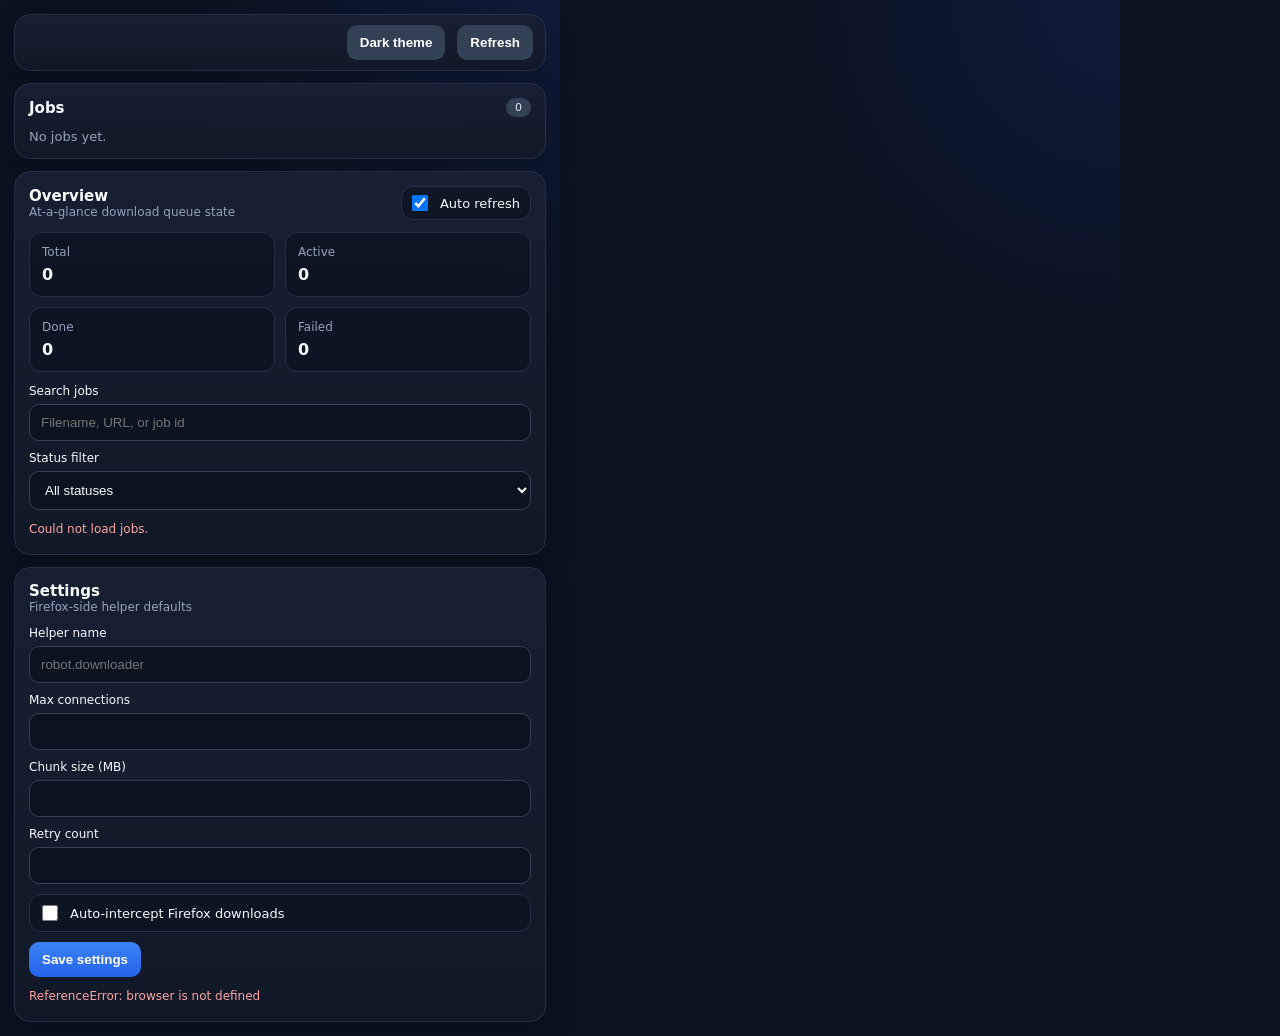
==== extension/popup.html @ 877ff081 "Add project README and initial source" ====
<!DOCTYPE html>
<html lang="en">
<head>
  <meta charset="UTF-8" />
  <meta name="viewport" content="width=device-width, initial-scale=1.0" />
  <title>Robot Downloader</title>
  <link rel="stylesheet" href="popup.css" />
</head>
<body>
  <main class="app">
    <section class="panel compact-toolbar">
      <div class="hero-actions hero-actions-inline">
        <button id="themeToggleButton" class="button secondary">Dark theme</button>
        <button id="refreshButton" class="button secondary">Refresh</button>
      </div>
    </section>

    <section class="panel panel-stack">
      <div class="panel-title-row">
        <h2>Jobs</h2>
        <span id="jobCount" class="pill">0</span>
      </div>
      <div id="jobsContainer" class="jobs empty">No jobs yet.</div>
    </section>

    <section class="panel panel-stack">
      <div class="panel-title-row">
        <div>
          <h2>Overview</h2>
          <p class="muted small">At-a-glance download queue state</p>
        </div>
        <label class="toggle-row auto-refresh-toggle">
          <input id="autoRefreshInput" type="checkbox" checked />
          <span>Auto refresh</span>
        </label>
      </div>
      <div class="stat-grid stat-grid-4">
        <article class="stat-card">
          <span class="stat-label">Total</span>
          <strong id="summaryTotal">0</strong>
        </article>
        <article class="stat-card">
          <span class="stat-label">Active</span>
          <strong id="summaryActive">0</strong>
        </article>
        <article class="stat-card">
          <span class="stat-label">Done</span>
          <strong id="summaryCompleted">0</strong>
        </article>
        <article class="stat-card">
          <span class="stat-label">Failed</span>
          <strong id="summaryFailed">0</strong>
        </article>
      </div>
      <div class="toolbar-grid">
        <label>
          Search jobs
          <input id="searchInput" type="search" placeholder="Filename, URL, or job id" />
        </label>
        <label>
          Status filter
          <select id="statusFilterInput">
            <option value="all">All statuses</option>
            <option value="downloading">Downloading</option>
            <option value="planned">Planned</option>
            <option value="queued">Queued</option>
            <option value="completed">Completed</option>
            <option value="failed">Failed</option>
          </select>
        </label>
      </div>
      <p id="jobsInfoMessage" class="status muted">Showing all jobs.</p>
    </section>

    <section class="panel panel-stack">
      <div class="panel-title-row">
        <div>
          <h2>Settings</h2>
          <p class="muted small">Firefox-side helper defaults</p>
        </div>
      </div>
      <form id="settingsForm" class="settings-grid">
        <label>
          Helper name
          <input id="helperNameInput" name="helperName" type="text" placeholder="robot.downloader" />
        </label>
        <label>
          Max connections
          <input id="maxConnectionsInput" name="maxConnections" type="number" min="1" max="32" />
        </label>
        <label>
          Chunk size (MB)
          <input id="chunkSizeInput" name="chunkSizeMb" type="number" min="1" max="256" />
        </label>
        <label>
          Retry count
          <input id="retryCountInput" name="retryCount" type="number" min="0" max="10" />
        </label>
        <label class="toggle-row span-all">
          <input id="autoInterceptInput" name="autoIntercept" type="checkbox" />
          <span>Auto-intercept Firefox downloads</span>
        </label>
        <div class="actions-row span-all">
          <button type="submit" class="button primary">Save settings</button>
        </div>
      </form>
      <p id="settingsMessage" class="status muted">Settings are stored locally in Firefox.</p>
    </section>
  </main>

  <script src="popup.js"></script>
</body>
</html>
---- extension/popup.css ----
:root {
  color-scheme: light;
  font-family: Inter, system-ui, sans-serif;
  --bg: #0b1220;
  --panel: #111827;
  --panel-soft: #172033;
  --panel-border: #253047;
  --text: #f8fafc;
  --muted: #94a3b8;
  --blue: #3b82f6;
  --blue-soft: rgba(59, 130, 246, 0.16);
  --green: #22c55e;
  --green-soft: rgba(34, 197, 94, 0.16);
  --red: #ef4444;
  --red-soft: rgba(239, 68, 68, 0.16);
  --amber: #f59e0b;
  --amber-soft: rgba(245, 158, 11, 0.18);
}

:root[data-theme="light"] {
  color-scheme: light;
  --bg: #edf3fb;
  --panel: #ffffff;
  --panel-soft: #f8fbff;
  --panel-border: #d8e2f0;
  --text: #172033;
  --muted: #5b6b82;
  --blue: #2563eb;
  --blue-soft: rgba(37, 99, 235, 0.12);
  --green: #15803d;
  --green-soft: rgba(21, 128, 61, 0.12);
  --red: #dc2626;
  --red-soft: rgba(220, 38, 38, 0.1);
  --amber: #d97706;
  --amber-soft: rgba(217, 119, 6, 0.12);
}

* {
  box-sizing: border-box;
}

html,
body {
  width: 560px;
  min-width: 560px;
  max-width: 560px;
}

body {
  margin: 0;
  overflow-x: hidden;
  background:
    radial-gradient(circle at top right, rgba(37, 99, 235, 0.12), transparent 32%),
    var(--bg);
  color: var(--text);
}

:root[data-theme="light"] body {
  background:
    radial-gradient(circle at top right, rgba(37, 99, 235, 0.12), transparent 32%),
    var(--bg);
}

.app {
  width: 560px;
  min-width: 560px;
  max-width: 560px;
  padding: 14px;
}

h1,
h2,
p {
  margin: 0;
}

h1 {
  font-size: 21px;
  line-height: 1.15;
}

h2 {
  font-size: 15px;
}

select {
  width: 100%;
  border: 1px solid #344055;
  background: rgba(11, 18, 32, 0.95);
  color: var(--text);
  border-radius: 10px;
  padding: 10px 11px;
  outline: none;
}

:root[data-theme="light"] select,
:root[data-theme="light"] input {
  border-color: #c8d5e6;
  background: rgba(255, 255, 255, 0.95);
  color: var(--text);
}

select:focus {
  border-color: var(--blue);
  box-shadow: 0 0 0 3px var(--blue-soft);
}

.eyebrow {
  color: #93c5fd;
  font-size: 11px;
  font-weight: 700;
  letter-spacing: 0.08em;
  text-transform: uppercase;
  margin-bottom: 6px;
}

.small {
  font-size: 12px;
}

.muted {
  color: var(--muted);
}

.panel {
  background: linear-gradient(180deg, rgba(23, 32, 51, 0.96), rgba(17, 24, 39, 0.98));
  border: 1px solid var(--panel-border);
  border-radius: 16px;
  padding: 14px;
  box-shadow: 0 12px 30px rgba(0, 0, 0, 0.18);
}

:root[data-theme="light"] .panel {
  background: linear-gradient(180deg, rgba(255, 255, 255, 0.98), rgba(244, 248, 253, 0.98));
  box-shadow: 0 10px 24px rgba(15, 23, 42, 0.08);
}

.panel + .panel,
.hero + .panel {
  margin-top: 12px;
}

.compact-toolbar {
  padding: 10px 12px;
}

.panel-stack {
  display: grid;
  gap: 12px;
}

.hero,
.panel-title-row,
.actions-row,
.toggle-row,
.job-top,
.job-subrow,
.job-progress-row,
.hero-actions,
.job-header-row,
.job-header-main {
  display: flex;
  align-items: center;
  justify-content: space-between;
  gap: 12px;
}

.hero {
  align-items: flex-start;
}

.hero-actions {
  flex-direction: column;
  align-items: stretch;
}

.hero-actions-inline {
  flex-direction: row;
  justify-content: flex-end;
}

.stat-grid,
.settings-grid,
.enqueue-form,
.toolbar-grid {
  display: grid;
  gap: 10px;
}

.jobs {
  display: flex;
  flex-direction: column;
  gap: 10px;
  width: 100%;
}

.stat-grid {
  grid-template-columns: repeat(2, minmax(0, 1fr));
}

.stat-grid-compact {
  grid-template-columns: repeat(2, minmax(0, 1fr));
}

.stat-grid-4 {
  grid-template-columns: repeat(2, minmax(0, 1fr));
}

.toolbar-grid,
.settings-grid {
  grid-template-columns: 1fr;
}

.stat-card,
.job {
  border: 1px solid var(--panel-border);
  border-radius: 12px;
  background: rgba(11, 18, 32, 0.75);
}

:root[data-theme="light"] .stat-card,
:root[data-theme="light"] .job,
:root[data-theme="light"] .toggle-row {
  background: rgba(255, 255, 255, 0.88);
}

.stat-card {
  padding: 12px;
  display: grid;
  gap: 6px;
}

.stat-label {
  color: var(--muted);
  font-size: 12px;
}

label {
  display: grid;
  gap: 6px;
  font-size: 12px;
  color: var(--text);
}

input {
  width: 100%;
  border: 1px solid #344055;
  background: rgba(11, 18, 32, 0.95);
  color: var(--text);
  border-radius: 10px;
  padding: 10px 11px;
  outline: none;
}

input:focus {
  border-color: var(--blue);
  box-shadow: 0 0 0 3px var(--blue-soft);
}

.toggle-row {
  justify-content: flex-start;
  padding: 10px 12px;
  border: 1px solid var(--panel-border);
  border-radius: 12px;
  background: rgba(11, 18, 32, 0.65);
  font-size: 13px;
}

.toggle-row input {
  width: 16px;
  height: 16px;
  margin: 0;
}

.auto-refresh-toggle {
  padding: 8px 10px;
  white-space: nowrap;
}

.span-all {
  grid-column: 1 / -1;
}

.button {
  border: 0;
  border-radius: 10px;
  padding: 10px 13px;
  cursor: pointer;
  font-weight: 700;
  color: white;
}

.button.primary {
  background: linear-gradient(180deg, #3b82f6, #2563eb);
}

.button.secondary {
  background: #334155;
}

:root[data-theme="light"] .button.secondary {
  background: #d9e5f5;
  color: #172033;
}

.button:hover {
  filter: brightness(1.04);
}

.status {
  min-height: 18px;
  font-size: 12px;
}

.jobs.empty {
  color: var(--muted);
  font-size: 13px;
}

.job {
  padding: 12px;
  gap: 10px;
  transition: transform 180ms ease, opacity 180ms ease, max-height 220ms ease, margin 220ms ease, padding 220ms ease;
  transform-origin: right center;
  max-height: 420px;
  overflow: hidden;
}

.job-removing {
  opacity: 0;
  transform: translateX(36px);
  max-height: 0;
  margin-top: 0;
  margin-bottom: 0;
  padding-top: 0;
  padding-bottom: 0;
  pointer-events: none;
}

.job-header-row {
  align-items: flex-start;
  justify-content: space-between;
}

.job-header-main {
  display: grid;
  gap: 6px;
  min-width: 0;
  flex: 1;
}

.job-name {
  font-weight: 700;
  word-break: break-word;
}

.job-time {
  font-size: 11px;
  color: var(--muted);
  white-space: nowrap;
}

.job-url {
  font-size: 12px;
  color: #93c5fd;
  word-break: break-all;
}

.job-progress-track {
  width: 100%;
  height: 8px;
  border-radius: 999px;
  background: rgba(148, 163, 184, 0.14);
  overflow: hidden;
}

.job-progress-bar {
  height: 100%;
  border-radius: inherit;
  background: linear-gradient(90deg, #22c55e, #3b82f6);
}

.job-meta {
  display: flex;
  flex-wrap: wrap;
  gap: 8px;
  flex: 1;
  margin-top: 4px;
}

.job-actions {
  display: flex;
  justify-content: flex-end;
  align-items: center;
  gap: 8px;
  flex-shrink: 0;
  flex-wrap: wrap;
}

.job-actions-top {
  align-self: flex-start;
  margin-left: 12px;
}

.job-action-button {
  padding: 7px 10px;
  font-size: 12px;
  white-space: nowrap;
}

.job-action-button:disabled {
  cursor: default;
  opacity: 0.55;
}

.danger-button {
  background: #7f1d1d;
}

.pill {
  display: inline-flex;
  align-items: center;
  justify-content: center;
  border-radius: 999px;
  padding: 3px 9px;
  font-size: 11px;
  background: #334155;
  color: #e2e8f0;
}

:root[data-theme="light"] .pill {
  background: #e4edf8;
  color: #334155;
}

.pill.status-completed { background: var(--green-soft); color: #bbf7d0; }
.pill.status-downloading { background: var(--blue-soft); color: #bfdbfe; }
.pill.status-failed { background: var(--red-soft); color: #fecaca; }
.pill.status-planned,
.pill.status-queued { background: var(--amber-soft); color: #fde68a; }
.pill.health-ok { background: var(--green-soft); color: #bbf7d0; }
.pill.health-error { background: var(--red-soft); color: #fecaca; }

@media (max-width: 460px) {
  html,
  body,
  .app {
    width: 100%;
    min-width: 0;
    max-width: 100%;
  }

  .stat-grid,
  .stat-grid-compact,
  .toolbar-grid,
  .settings-grid {
    grid-template-columns: 1fr;
  }

  .stat-grid-4 {
    grid-template-columns: repeat(2, minmax(0, 1fr));
  }

  .hero,
  .panel-title-row,
  .job-top,
  .job-subrow,
  .job-progress-row,
  .job-header-row,
  .hero-actions-inline {
    flex-direction: column;
    align-items: flex-start;
  }

  .job-header-main {
    width: 100%;
  }

  .job-actions {
    width: 100%;
    justify-content: flex-start;
    margin-left: 0;
  }
}
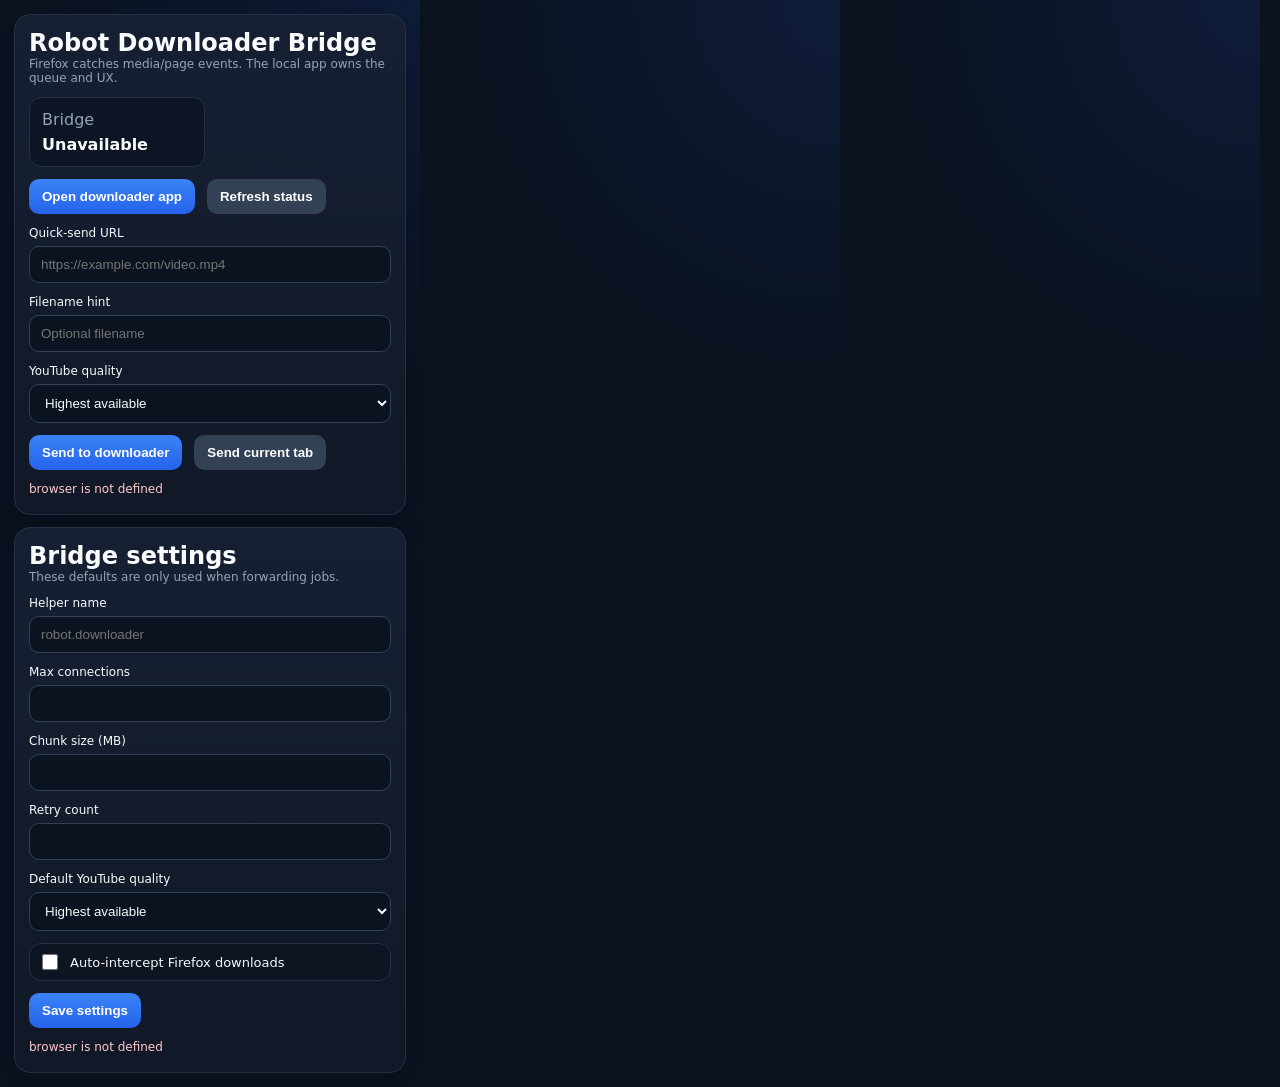
==== commit b900cb42: "update: persistent video download button with quality selector, clean up untracked files" ====
--- a/extension/popup.html
+++ b/extension/popup.html
@@ -7,76 +7,62 @@
   <link rel="stylesheet" href="popup.css" />
 </head>
 <body>
-  <main class="app">
-    <section class="panel compact-toolbar">
-      <div class="hero-actions hero-actions-inline">
-        <button id="themeToggleButton" class="button secondary">Dark theme</button>
-        <button id="refreshButton" class="button secondary">Refresh</button>
-      </div>
-    </section>
-
+  <main class="app bridge-app">
     <section class="panel panel-stack">
       <div class="panel-title-row">
-        <h2>Jobs</h2>
-        <span id="jobCount" class="pill">0</span>
+        <div>
+          <h2>Robot Downloader Bridge</h2>
+          <p class="muted small">Firefox catches media/page events. The local app owns the queue and UX.</p>
+        </div>
       </div>
-      <div id="jobsContainer" class="jobs empty">No jobs yet.</div>
+
+      <div class="stat-grid stat-grid-compact">
+        <article class="stat-card">
+          <span class="stat-label">Bridge</span>
+          <strong id="bridgeStatus">Checking…</strong>
+        </article>
+      </div>
+
+      <div class="actions-row wrap-actions">
+        <button id="openAppButton" class="button primary">Open downloader app</button>
+        <button id="refreshStatusButton" class="button secondary">Refresh status</button>
+      </div>
+
+      <form id="quickSendForm" class="settings-grid">
+        <label>
+          Quick-send URL
+          <input id="quickUrlInput" type="url" placeholder="https://example.com/video.mp4" />
+        </label>
+        <label>
+          Filename hint
+          <input id="quickFilenameInput" type="text" placeholder="Optional filename" />
+        </label>
+        <label>
+          YouTube quality
+          <select id="quickQualityInput">
+            <option value="highest">Highest available</option>
+            <option value="2160p">Up to 2160p</option>
+            <option value="1440p">Up to 1440p</option>
+            <option value="1080p">Up to 1080p</option>
+            <option value="720p">Up to 720p</option>
+            <option value="480p">Up to 480p</option>
+            <option value="360p">Up to 360p</option>
+          </select>
+        </label>
+        <div class="actions-row span-all wrap-actions">
+          <button type="submit" class="button primary">Send to downloader</button>
+          <button id="sendCurrentTabButton" type="button" class="button secondary">Send current tab</button>
+        </div>
+      </form>
+
+      <p id="statusMessage" class="status muted">Ready.</p>
     </section>
 
     <section class="panel panel-stack">
       <div class="panel-title-row">
         <div>
-          <h2>Overview</h2>
-          <p class="muted small">At-a-glance download queue state</p>
-        </div>
-        <label class="toggle-row auto-refresh-toggle">
-          <input id="autoRefreshInput" type="checkbox" checked />
-          <span>Auto refresh</span>
-        </label>
-      </div>
-      <div class="stat-grid stat-grid-4">
-        <article class="stat-card">
-          <span class="stat-label">Total</span>
-          <strong id="summaryTotal">0</strong>
-        </article>
-        <article class="stat-card">
-          <span class="stat-label">Active</span>
-          <strong id="summaryActive">0</strong>
-        </article>
-        <article class="stat-card">
-          <span class="stat-label">Done</span>
-          <strong id="summaryCompleted">0</strong>
-        </article>
-        <article class="stat-card">
-          <span class="stat-label">Failed</span>
-          <strong id="summaryFailed">0</strong>
-        </article>
-      </div>
-      <div class="toolbar-grid">
-        <label>
-          Search jobs
-          <input id="searchInput" type="search" placeholder="Filename, URL, or job id" />
-        </label>
-        <label>
-          Status filter
-          <select id="statusFilterInput">
-            <option value="all">All statuses</option>
-            <option value="downloading">Downloading</option>
-            <option value="planned">Planned</option>
-            <option value="queued">Queued</option>
-            <option value="completed">Completed</option>
-            <option value="failed">Failed</option>
-          </select>
-        </label>
-      </div>
-      <p id="jobsInfoMessage" class="status muted">Showing all jobs.</p>
-    </section>
-
-    <section class="panel panel-stack">
-      <div class="panel-title-row">
-        <div>
-          <h2>Settings</h2>
-          <p class="muted small">Firefox-side helper defaults</p>
+          <h2>Bridge settings</h2>
+          <p class="muted small">These defaults are only used when forwarding jobs.</p>
         </div>
       </div>
       <form id="settingsForm" class="settings-grid">
@@ -96,11 +82,23 @@
           Retry count
           <input id="retryCountInput" name="retryCount" type="number" min="0" max="10" />
         </label>
+        <label>
+          Default YouTube quality
+          <select id="youtubeQualityInput" name="youtubeQuality">
+            <option value="highest">Highest available</option>
+            <option value="2160p">Up to 2160p</option>
+            <option value="1440p">Up to 1440p</option>
+            <option value="1080p">Up to 1080p</option>
+            <option value="720p">Up to 720p</option>
+            <option value="480p">Up to 480p</option>
+            <option value="360p">Up to 360p</option>
+          </select>
+        </label>
         <label class="toggle-row span-all">
           <input id="autoInterceptInput" name="autoIntercept" type="checkbox" />
           <span>Auto-intercept Firefox downloads</span>
         </label>
-        <div class="actions-row span-all">
+        <div class="actions-row span-all wrap-actions">
           <button type="submit" class="button primary">Save settings</button>
         </div>
       </form>
--- a/extension/popup.css
+++ b/extension/popup.css
@@ -9,118 +9,32 @@
   --muted: #94a3b8;
   --blue: #3b82f6;
   --blue-soft: rgba(59, 130, 246, 0.16);
-  --green: #22c55e;
-  --green-soft: rgba(34, 197, 94, 0.16);
-  --red: #ef4444;
-  --red-soft: rgba(239, 68, 68, 0.16);
-  --amber: #f59e0b;
-  --amber-soft: rgba(245, 158, 11, 0.18);
 }
 
-:root[data-theme="light"] {
-  color-scheme: light;
-  --bg: #edf3fb;
-  --panel: #ffffff;
-  --panel-soft: #f8fbff;
-  --panel-border: #d8e2f0;
-  --text: #172033;
-  --muted: #5b6b82;
-  --blue: #2563eb;
-  --blue-soft: rgba(37, 99, 235, 0.12);
-  --green: #15803d;
-  --green-soft: rgba(21, 128, 61, 0.12);
-  --red: #dc2626;
-  --red-soft: rgba(220, 38, 38, 0.1);
-  --amber: #d97706;
-  --amber-soft: rgba(217, 119, 6, 0.12);
-}
-
-* {
-  box-sizing: border-box;
-}
+* { box-sizing: border-box; }
 
 html,
 body {
-  width: 560px;
-  min-width: 560px;
-  max-width: 560px;
+  width: 420px;
+  min-width: 420px;
+  max-width: 420px;
 }
 
 body {
   margin: 0;
   overflow-x: hidden;
-  background:
-    radial-gradient(circle at top right, rgba(37, 99, 235, 0.12), transparent 32%),
-    var(--bg);
+  background: radial-gradient(circle at top right, rgba(37, 99, 235, 0.12), transparent 32%), var(--bg);
   color: var(--text);
 }
 
-:root[data-theme="light"] body {
-  background:
-    radial-gradient(circle at top right, rgba(37, 99, 235, 0.12), transparent 32%),
-    var(--bg);
-}
-
 .app {
-  width: 560px;
-  min-width: 560px;
-  max-width: 560px;
+  width: 420px;
+  min-width: 420px;
+  max-width: 420px;
   padding: 14px;
 }
 
-h1,
-h2,
-p {
-  margin: 0;
-}
-
-h1 {
-  font-size: 21px;
-  line-height: 1.15;
-}
-
-h2 {
-  font-size: 15px;
-}
-
-select {
-  width: 100%;
-  border: 1px solid #344055;
-  background: rgba(11, 18, 32, 0.95);
-  color: var(--text);
-  border-radius: 10px;
-  padding: 10px 11px;
-  outline: none;
-}
-
-:root[data-theme="light"] select,
-:root[data-theme="light"] input {
-  border-color: #c8d5e6;
-  background: rgba(255, 255, 255, 0.95);
-  color: var(--text);
-}
-
-select:focus {
-  border-color: var(--blue);
-  box-shadow: 0 0 0 3px var(--blue-soft);
-}
-
-.eyebrow {
-  color: #93c5fd;
-  font-size: 11px;
-  font-weight: 700;
-  letter-spacing: 0.08em;
-  text-transform: uppercase;
-  margin-bottom: 6px;
-}
-
-.small {
-  font-size: 12px;
-}
-
-.muted {
-  color: var(--muted);
-}
+h2, p { margin: 0; }
 
 .panel {
   background: linear-gradient(180deg, rgba(23, 32, 51, 0.96), rgba(17, 24, 39, 0.98));
@@ -130,119 +44,24 @@
   box-shadow: 0 12px 30px rgba(0, 0, 0, 0.18);
 }
 
-:root[data-theme="light"] .panel {
-  background: linear-gradient(180deg, rgba(255, 255, 255, 0.98), rgba(244, 248, 253, 0.98));
-  box-shadow: 0 10px 24px rgba(15, 23, 42, 0.08);
-}
-
-.panel + .panel,
-.hero + .panel {
-  margin-top: 12px;
-}
-
-.compact-toolbar {
-  padding: 10px 12px;
-}
-
-.panel-stack {
+.panel + .panel { margin-top: 12px; }
+.panel-stack, .settings-grid { display: grid; gap: 12px; }
+.panel-title-row, .actions-row, .toggle-row { display: flex; align-items: center; justify-content: space-between; gap: 12px; }
+.actions-row.wrap-actions { flex-wrap: wrap; justify-content: flex-start; }
+.stat-grid { display: grid; gap: 10px; }
+.stat-grid-compact { grid-template-columns: repeat(2, minmax(0, 1fr)); }
+.stat-card {
+  padding: 12px;
   display: grid;
-  gap: 12px;
-}
-
-.hero,
-.panel-title-row,
-.actions-row,
-.toggle-row,
-.job-top,
-.job-subrow,
-.job-progress-row,
-.hero-actions,
-.job-header-row,
-.job-header-main {
-  display: flex;
-  align-items: center;
-  justify-content: space-between;
-  gap: 12px;
-}
-
-.hero {
-  align-items: flex-start;
-}
-
-.hero-actions {
-  flex-direction: column;
-  align-items: stretch;
-}
-
-.hero-actions-inline {
-  flex-direction: row;
-  justify-content: flex-end;
-}
-
-.stat-grid,
-.settings-grid,
-.enqueue-form,
-.toolbar-grid {
-  display: grid;
-  gap: 10px;
-}
-
-.jobs {
-  display: flex;
-  flex-direction: column;
-  gap: 10px;
-  width: 100%;
-}
-
-.stat-grid {
-  grid-template-columns: repeat(2, minmax(0, 1fr));
-}
-
-.stat-grid-compact {
-  grid-template-columns: repeat(2, minmax(0, 1fr));
-}
-
-.stat-grid-4 {
-  grid-template-columns: repeat(2, minmax(0, 1fr));
-}
-
-.toolbar-grid,
-.settings-grid {
-  grid-template-columns: 1fr;
-}
-
-.stat-card,
-.job {
+  gap: 6px;
   border: 1px solid var(--panel-border);
   border-radius: 12px;
   background: rgba(11, 18, 32, 0.75);
 }
-
-:root[data-theme="light"] .stat-card,
-:root[data-theme="light"] .job,
-:root[data-theme="light"] .toggle-row {
-  background: rgba(255, 255, 255, 0.88);
-}
-
-.stat-card {
-  padding: 12px;
-  display: grid;
-  gap: 6px;
-}
-
-.stat-label {
-  color: var(--muted);
-  font-size: 12px;
-}
-
-label {
-  display: grid;
-  gap: 6px;
-  font-size: 12px;
-  color: var(--text);
-}
-
-input {
+.stat-label, .muted, .small { color: var(--muted); }
+.small { font-size: 12px; }
+label { display: grid; gap: 6px; font-size: 12px; color: var(--text); }
+input, select {
   width: 100%;
   border: 1px solid #344055;
   background: rgba(11, 18, 32, 0.95);
@@ -251,12 +70,10 @@
   padding: 10px 11px;
   outline: none;
 }
-
-input:focus {
+input:focus, select:focus {
   border-color: var(--blue);
   box-shadow: 0 0 0 3px var(--blue-soft);
 }
-
 .toggle-row {
   justify-content: flex-start;
   padding: 10px 12px;
@@ -265,22 +82,7 @@
   background: rgba(11, 18, 32, 0.65);
   font-size: 13px;
 }
-
-.toggle-row input {
-  width: 16px;
-  height: 16px;
-  margin: 0;
-}
-
-.auto-refresh-toggle {
-  padding: 8px 10px;
-  white-space: nowrap;
-}
-
-.span-all {
-  grid-column: 1 / -1;
-}
-
+.toggle-row input { width: 16px; height: 16px; margin: 0; }
 .button {
   border: 0;
   border-radius: 10px;
@@ -289,196 +91,12 @@
   font-weight: 700;
   color: white;
 }
-
-.button.primary {
-  background: linear-gradient(180deg, #3b82f6, #2563eb);
+.button.primary { background: linear-gradient(180deg, #3b82f6, #2563eb); }
+.button.secondary { background: #334155; }
+.status { min-height: 18px; font-size: 12px; }
+.span-all { grid-column: 1 / -1; }
+@media (max-width: 460px) {
+  html, body, .app { width: 100%; min-width: 0; max-width: 100%; }
+  .panel-title-row, .actions-row { flex-direction: column; align-items: flex-start; }
+  .stat-grid-compact, .settings-grid { grid-template-columns: 1fr; }
 }
-
-.button.secondary {
-  background: #334155;
-}
-
-:root[data-theme="light"] .button.secondary {
-  background: #d9e5f5;
-  color: #172033;
-}
-
-.button:hover {
-  filter: brightness(1.04);
-}
-
-.status {
-  min-height: 18px;
-  font-size: 12px;
-}
-
-.jobs.empty {
-  color: var(--muted);
-  font-size: 13px;
-}
-
-.job {
-  padding: 12px;
-  gap: 10px;
-  transition: transform 180ms ease, opacity 180ms ease, max-height 220ms ease, margin 220ms ease, padding 220ms ease;
-  transform-origin: right center;
-  max-height: 420px;
-  overflow: hidden;
-}
-
-.job-removing {
-  opacity: 0;
-  transform: translateX(36px);
-  max-height: 0;
-  margin-top: 0;
-  margin-bottom: 0;
-  padding-top: 0;
-  padding-bottom: 0;
-  pointer-events: none;
-}
-
-.job-header-row {
-  align-items: flex-start;
-  justify-content: space-between;
-}
-
-.job-header-main {
-  display: grid;
-  gap: 6px;
-  min-width: 0;
-  flex: 1;
-}
-
-.job-name {
-  font-weight: 700;
-  word-break: break-word;
-}
-
-.job-time {
-  font-size: 11px;
-  color: var(--muted);
-  white-space: nowrap;
-}
-
-.job-url {
-  font-size: 12px;
-  color: #93c5fd;
-  word-break: break-all;
-}
-
-.job-progress-track {
-  width: 100%;
-  height: 8px;
-  border-radius: 999px;
-  background: rgba(148, 163, 184, 0.14);
-  overflow: hidden;
-}
-
-.job-progress-bar {
-  height: 100%;
-  border-radius: inherit;
-  background: linear-gradient(90deg, #22c55e, #3b82f6);
-}
-
-.job-meta {
-  display: flex;
-  flex-wrap: wrap;
-  gap: 8px;
-  flex: 1;
-  margin-top: 4px;
-}
-
-.job-actions {
-  display: flex;
-  justify-content: flex-end;
-  align-items: center;
-  gap: 8px;
-  flex-shrink: 0;
-  flex-wrap: wrap;
-}
-
-.job-actions-top {
-  align-self: flex-start;
-  margin-left: 12px;
-}
-
-.job-action-button {
-  padding: 7px 10px;
-  font-size: 12px;
-  white-space: nowrap;
-}
-
-.job-action-button:disabled {
-  cursor: default;
-  opacity: 0.55;
-}
-
-.danger-button {
-  background: #7f1d1d;
-}
-
-.pill {
-  display: inline-flex;
-  align-items: center;
-  justify-content: center;
-  border-radius: 999px;
-  padding: 3px 9px;
-  font-size: 11px;
-  background: #334155;
-  color: #e2e8f0;
-}
-
-:root[data-theme="light"] .pill {
-  background: #e4edf8;
-  color: #334155;
-}
-
-.pill.status-completed { background: var(--green-soft); color: #bbf7d0; }
-.pill.status-downloading { background: var(--blue-soft); color: #bfdbfe; }
-.pill.status-failed { background: var(--red-soft); color: #fecaca; }
-.pill.status-planned,
-.pill.status-queued { background: var(--amber-soft); color: #fde68a; }
-.pill.health-ok { background: var(--green-soft); color: #bbf7d0; }
-.pill.health-error { background: var(--red-soft); color: #fecaca; }
-
-@media (max-width: 460px) {
-  html,
-  body,
-  .app {
-    width: 100%;
-    min-width: 0;
-    max-width: 100%;
-  }
-
-  .stat-grid,
-  .stat-grid-compact,
-  .toolbar-grid,
-  .settings-grid {
-    grid-template-columns: 1fr;
-  }
-
-  .stat-grid-4 {
-    grid-template-columns: repeat(2, minmax(0, 1fr));
-  }
-
-  .hero,
-  .panel-title-row,
-  .job-top,
-  .job-subrow,
-  .job-progress-row,
-  .job-header-row,
-  .hero-actions-inline {
-    flex-direction: column;
-    align-items: flex-start;
-  }
-
-  .job-header-main {
-    width: 100%;
-  }
-
-  .job-actions {
-    width: 100%;
-    justify-content: flex-start;
-    margin-left: 0;
-  }
-}
